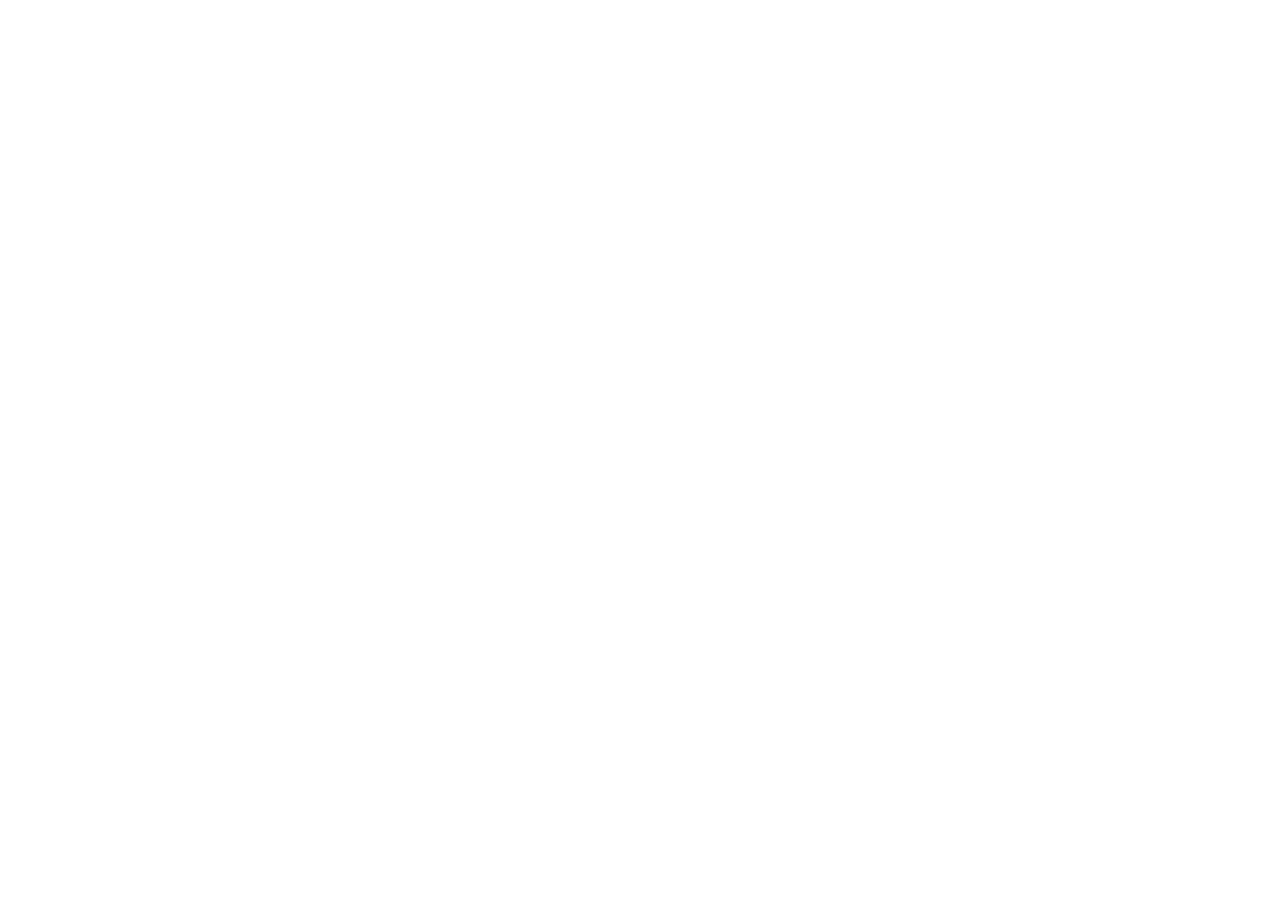
==== 0.Guessing-game/index.html @ e07d3865 "Add Guessing Game folder and files" ====
<!DOCTYPE html>
<html lang="en">
<head>
    <meta charset="UTF-8">
    <meta http-equiv="X-UA-Compatible" content="IE=edge">
    <meta name="viewport" content="width=device-width, initial-scale=1.0">
    <title>Guessing Game</title>

</head>
<body>
    
</body>
</html>
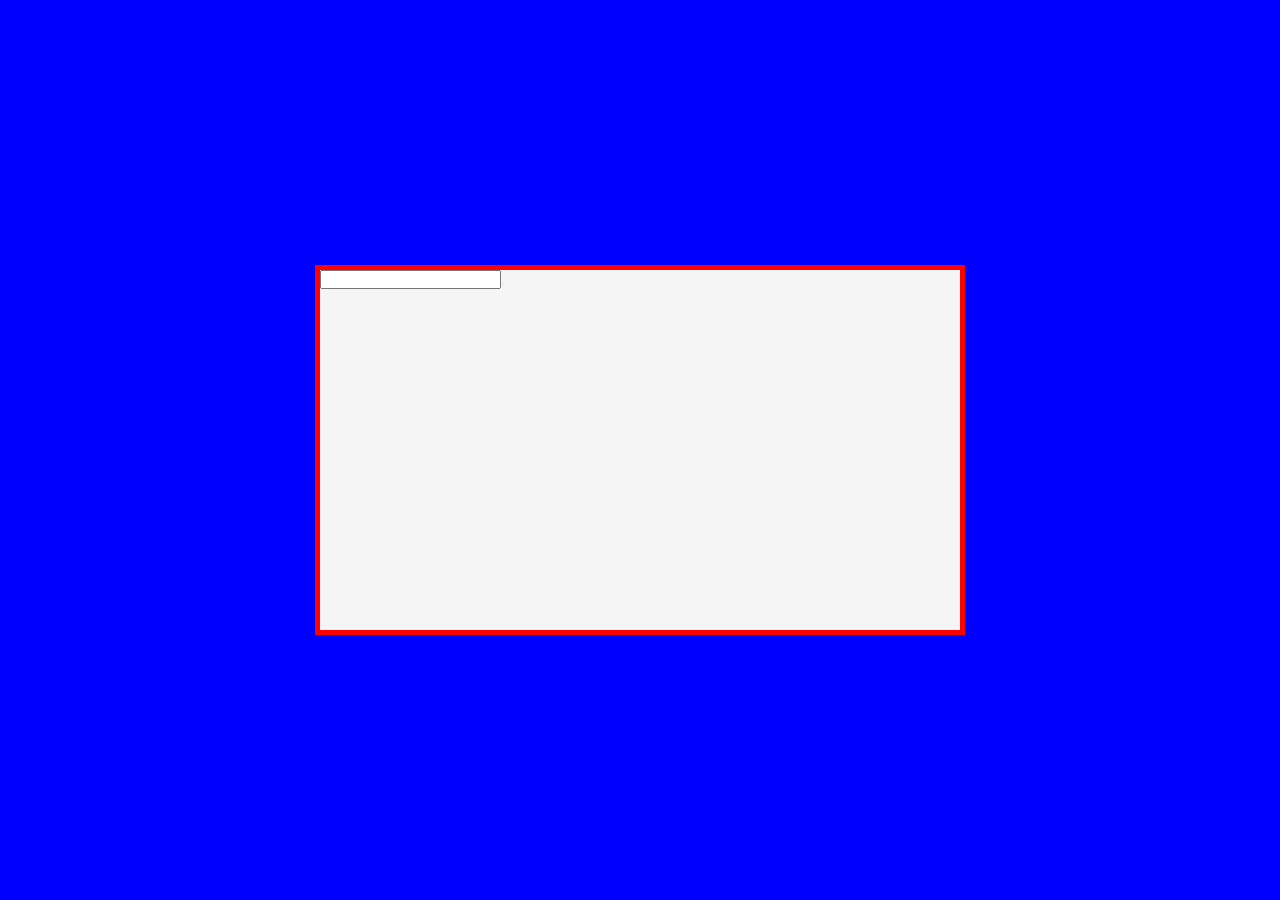
==== commit f266cec6: "Add html elements" ====
--- a/0.Guessing-game/index.html
+++ b/0.Guessing-game/index.html
@@ -5,7 +5,8 @@
     <meta http-equiv="X-UA-Compatible" content="IE=edge">
     <meta name="viewport" content="width=device-width, initial-scale=1.0">
     <title>Guessing Game</title>
-
+    <link rel="stylesheet" href="./style.css">
+    <script defer src="./script.js"></script>
 </head>
 <body>
     
--- a/0.Guessing-game/style.css
+++ b/0.Guessing-game/style.css
@@ -0,0 +1,24 @@
+* {
+    box-sizing: border-box;
+    margin: 0;
+    padding: 0;
+}
+
+body {
+    height: 100vh;
+    background-color: blue;
+    display: flex;
+    align-items: center;
+    justify-content: center;
+}
+.gamebox {
+    background-color: whitesmoke;
+    outline: 5px solid red;
+    width: 50%;
+    height: 40%;
+}
+
+form {
+    width: auto;
+    height: auto;
+}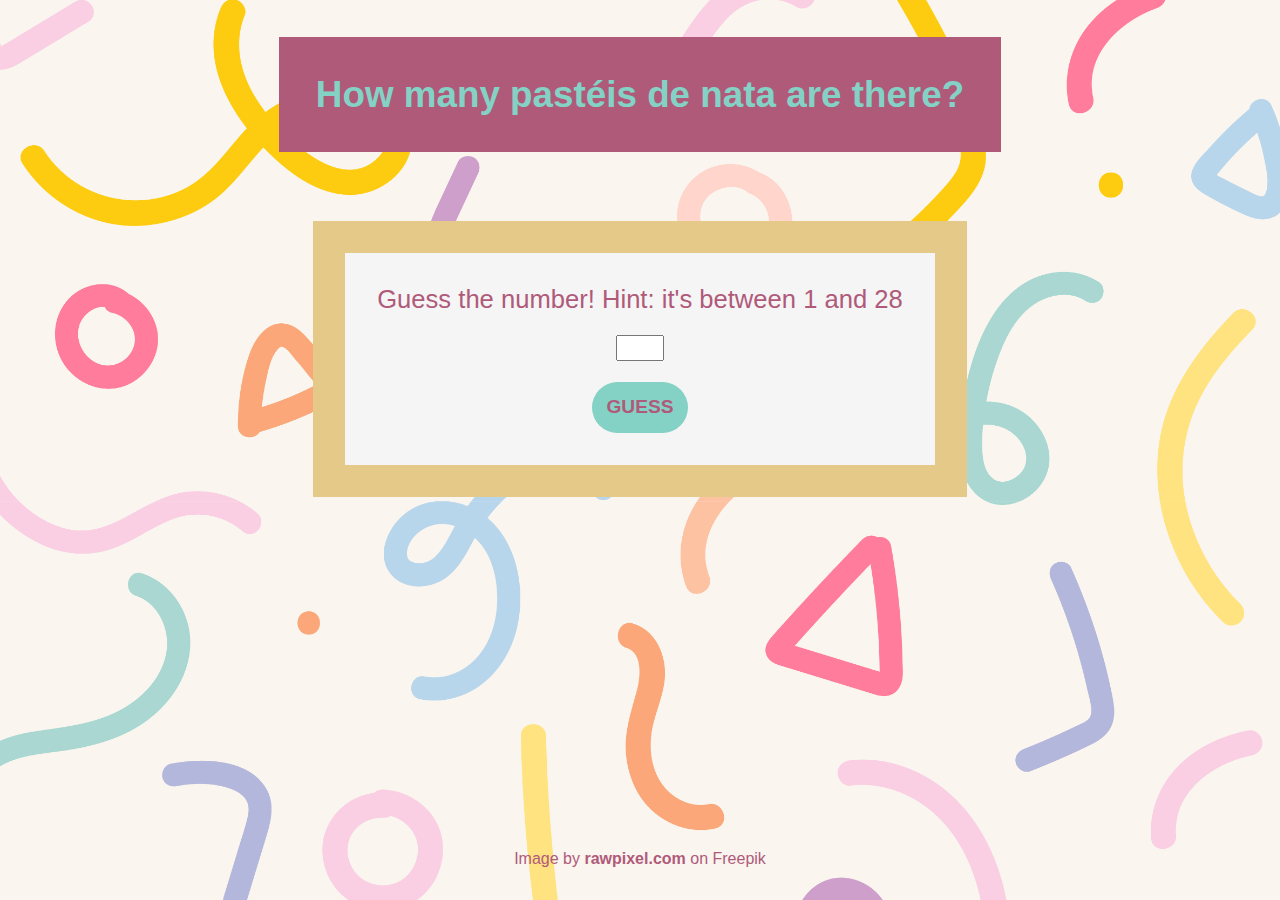
==== commit 5c7b208f: "Create static elements instead of dynamic in guessing game" ====
--- a/0.Guessing-game/index.html
+++ b/0.Guessing-game/index.html
@@ -9,6 +9,20 @@
     <script defer src="./script.js"></script>
 </head>
 <body>
-    
+    <header>
+        <h1>How many pastéis de nata are there?</h1>
+    </header>
+    <main>
+        <div id="gamebox">
+            <form>
+                <label for="userGuessInput">Guess the number! Hint: it's between 1 and 28</label>
+                <input id="userGuessInput" name="userGuessInput" type="number" min="1" max="28">
+                <button type="submit">Guess</button>
+            </form>
+        </div>
+    </main>
+    <footer>
+        <p>Image by <a href="https://www.freepik.com/free-vector/background-seamless-pattern-vector-with-cute-memphis_15841841.htm#query=background%20pattern&position=30&from_view=search&track=sph">rawpixel.com</a> on Freepik</p>
+    </footer>
 </body>
 </html>--- a/0.Guessing-game/style.css
+++ b/0.Guessing-game/style.css
@@ -5,20 +5,97 @@
 }
 
 body {
+    display: flex;
+    flex-direction: column;
+    gap: 2rem;
+    align-items: center;
     height: 100vh;
-    background-color: blue;
-    display: flex;
-    align-items: center;
-    justify-content: center;
+    background-image: url(./bg-img.jpg);
+    background-color: antiquewhite;
+    background-repeat: repeat;
+    background-size: cover;
+    font-family: 'Gill Sans', 'Gill Sans MT', Calibri, 'Trebuchet MS', sans-serif;
 }
-.gamebox {
+
+h1 {
+    padding: 2.3rem;
+    margin: 2.3rem;
+    background-color: #B05A7A;
+    color: #84D2C5;
+    text-align: center;
+    font-size: 2.3rem;
+}
+
+#gamebox {
     background-color: whitesmoke;
-    outline: 5px solid red;
-    width: 50%;
-    height: 40%;
+    color: #B05A7A;
+    border: 2rem solid #E4C988;
+    width: auto;
+    height: auto;
 }
 
 form {
-    width: auto;
+    display: flex;
+    flex-direction: column;
+    gap: 1.3rem;
+    align-items: center;
+    justify-content: center;
+    padding: 2rem;
+}
+
+label {
+    display: block;
+    font-size: 1.6rem;
+    text-align: center;
+}
+
+input {
+    width: 3rem;
     height: auto;
+    font-size: 1.2rem;
+    text-align: center;
+}
+
+
+/* HIDE INPUT ARROWS */
+/* Chrome, Safari, Edge, Opera */
+input::-webkit-outer-spin-button,
+input::-webkit-inner-spin-button {
+  -webkit-appearance: none;
+  margin: 0;
+}
+/* Firefox */
+input[type=number] {
+  appearance: textfield;
+}
+
+
+button {
+    display: block;
+    width: fit-content;
+    padding: .9rem;
+    background-color: #84D2C5;
+    color: #B05A7A;
+    border: none;
+    border-radius: 3rem;
+    font-size: 1.2rem;
+    font-weight: 700;
+    text-transform: uppercase;
+    cursor: pointer;
+}
+
+button:hover {
+    background-color: #B05A7A;
+    color: whitesmoke;
+}
+
+footer {
+    padding: 2rem;
+    margin-top: auto;
+    color: #B05A7A;
+}
+a {
+    font-weight: bold;
+    text-decoration: none;
+    color: #B05A7A;
 }